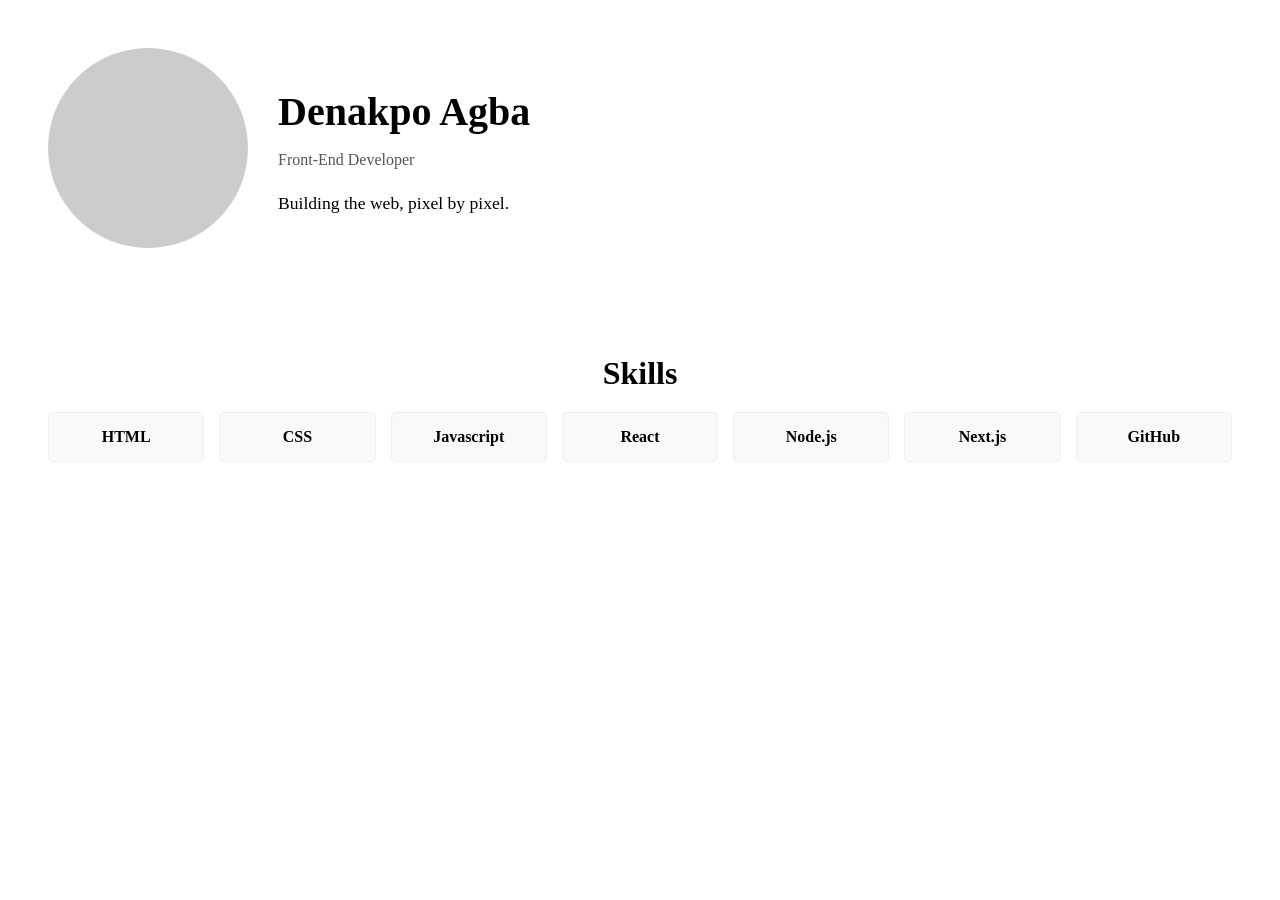
==== index.html @ 8b697f63 "heading and skills section" ====
<!DOCTYPE html>
<html lang="en">
	<head>
		<meta charset="UTF-8" />
		<meta name="viewport" content="width=device-width, initial-scale=1.0" />
		<link rel="stylesheet" href="style.css" />
		<title>Portfolio</title>
	</head>
	<body>
		<header class="hero">
			<div class="hero-image"></div>
			<div class="hero-content">
				<h1>Denakpo Agba</h1>
				<p class="hero-title">Front-End Developer</p>
				<p class="hero-introduction">Building the web, pixel by pixel.</p>
			</div>
		</header>
		<!-- Skills Section -->
		<section class="skills">
			<h2>Skills</h2>
			<div class="skills-list">
				<div class="skill-item">HTML</div>
				<div class="skill-item">CSS</div>
				<div class="skill-item">Javascript</div>
				<div class="skill-item">React</div>
				<div class="skill-item">Node.js</div>
				<div class="skill-item">Next.js</div>
				<div class="skill-item">GitHub</div>
			</div>
		</section>
	</body>
</html>
---- style.css ----
.hero {
	display: flex;
	align-items: center;
	padding: 40px;
}

.hero-image {
	width: 200px;
	height: 200px;
	background-color: #ccc;
	border-radius: 50%;
	margin-right: 30px;
}

.hero-content h1 {
	font-size: 2.5em;
	margin-bottom: 10px;
}

.hero-content .hero-title {
	color: #555;
	margin-bottom: 20px;
}

.hero-content .hero-introduction {
	font-size: 1.1em;
	line-height: 1.6;
}

.skills {
	padding: 40px;
	text-align: center;
}

.skills h2 {
	font-size: 2em;
	margin-bottom: 20px;
}

.skills-list {
	display: grid;
	grid-template-columns: repeat(auto-fit, minmax(100px, 1fr));
	gap: 15px;
	margin-top: 20px;
}

.skill-item {
	background-color: #f9f9f9;
	border: 1px solid #eee;
	padding: 15px;
	border-radius: 5px;
	font-weight: bold;
}
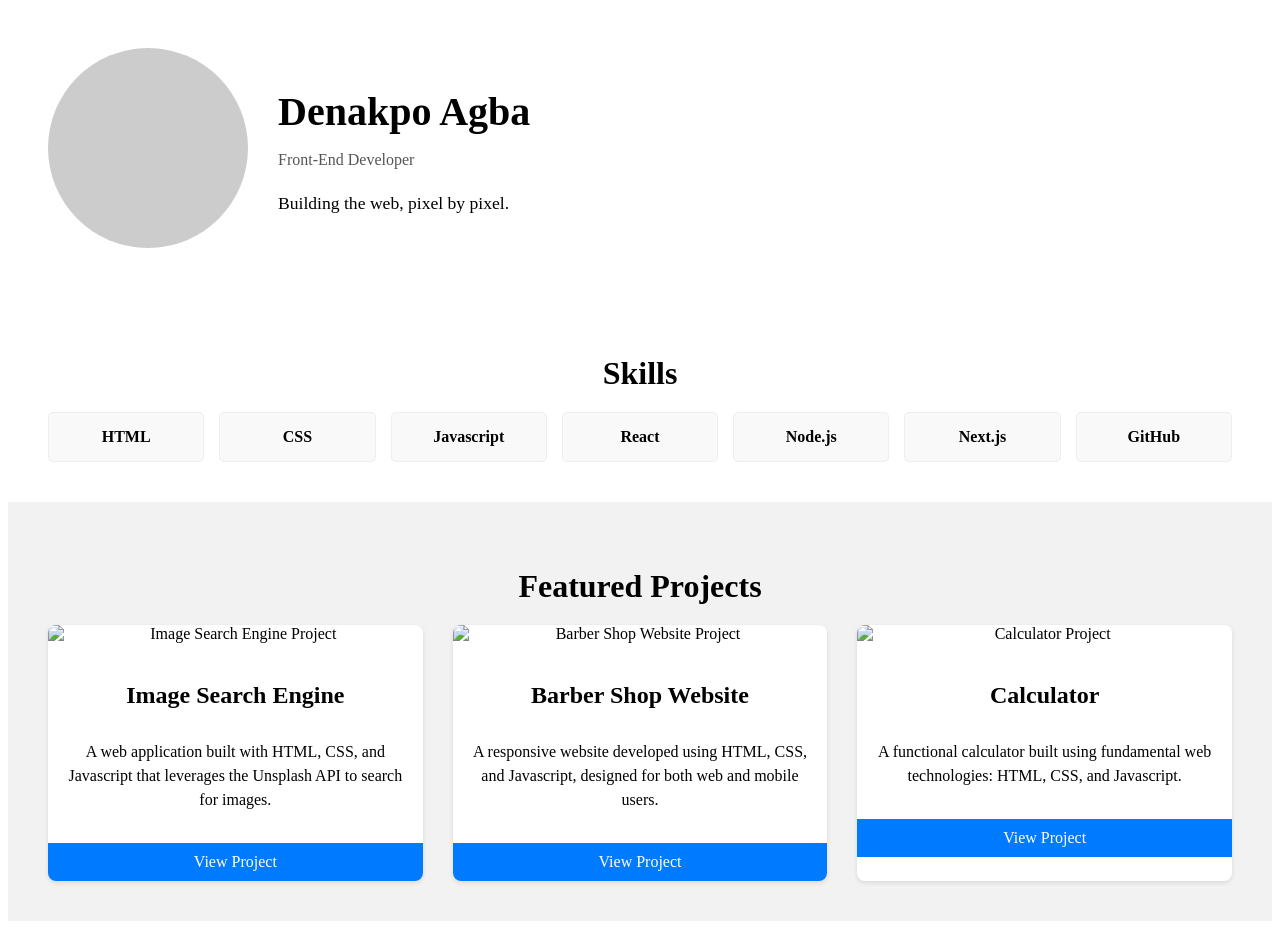
==== commit dc9fb0d9: "Projects section" ====
--- a/index.html
+++ b/index.html
@@ -28,5 +28,38 @@
 				<div class="skill-item">GitHub</div>
 			</div>
 		</section>
+		<!-- Featured Projects Section -->
+		<section class="featured-projects">
+			<h2>Featured Projects</h2>
+			<div class="projects-list">
+				<div class="project-card">
+					<img src="placeholder-image.jpg" alt="Image Search Engine Project" />
+					<h3>Image Search Engine</h3>
+					<p>
+						A web application built with HTML, CSS, and Javascript that
+						leverages the Unsplash API to search for images.
+					</p>
+					<a href="project-image-search.html">View Project</a>
+				</div>
+				<div class="project-card">
+					<img src="placeholder-image.jpg" alt="Barber Shop Website Project" />
+					<h3>Barber Shop Website</h3>
+					<p>
+						A responsive website developed using HTML, CSS, and Javascript,
+						designed for both web and mobile users.
+					</p>
+					<a href="project-barber-shop.html">View Project</a>
+				</div>
+				<div class="project-card">
+					<img src="placeholder-image.jpg" alt="Calculator Project" />
+					<h3>Calculator</h3>
+					<p>
+						A functional calculator built using fundamental web technologies:
+						HTML, CSS, and Javascript.
+					</p>
+					<a href="project-calculator.html">View Project</a>
+				</div>
+			</div>
+		</section>
 	</body>
 </html>
--- a/style.css
+++ b/style.css
@@ -1,3 +1,4 @@
+/* HERO SECTION */
 .hero {
 	display: flex;
 	align-items: center;
@@ -27,6 +28,7 @@
 	line-height: 1.6;
 }
 
+/* SKILLS SECTION */
 .skills {
 	padding: 40px;
 	text-align: center;
@@ -51,3 +53,62 @@
 	border-radius: 5px;
 	font-weight: bold;
 }
+
+/* PROJECTS SECTION */
+.featured-projects {
+	padding: 40px;
+	text-align: center;
+	background-color: #f2f2f2;
+}
+
+.featured-projects h2 {
+	font-size: 2em;
+	margin-bottom: 20px;
+}
+
+.projects-list {
+	display: grid;
+	grid-template-columns: repeat(auto-fit, minmax(300px, 1fr));
+	gap: 30px;
+	margin-top: 20px;
+}
+
+.project-card {
+	background-color: #fff;
+	border-radius: 8px;
+	box-shadow: 0 2px 5px rgba(0, 0, 0, 0.1);
+	overflow: hidden;
+}
+
+.project-card img {
+	width: 100%;
+	display: block;
+	height: auto;
+}
+
+.project-card h3 {
+	padding: 15px;
+	margin-bottom: 5px;
+	font-size: 1.5em;
+	text-align: center;
+}
+
+.project-card p {
+	padding: 0 15px 15px;
+	line-height: 1.5;
+	text-align: center;
+}
+
+.project-card a {
+	display: block;
+	background-color: #007bff;
+	color: white;
+	text-align: center;
+	padding: 10px 15px;
+	text-decoration: none;
+	transition: background-color 0.3s ease;
+}
+
+.project-card a:hover {
+	background-color: #0056b3;
+}
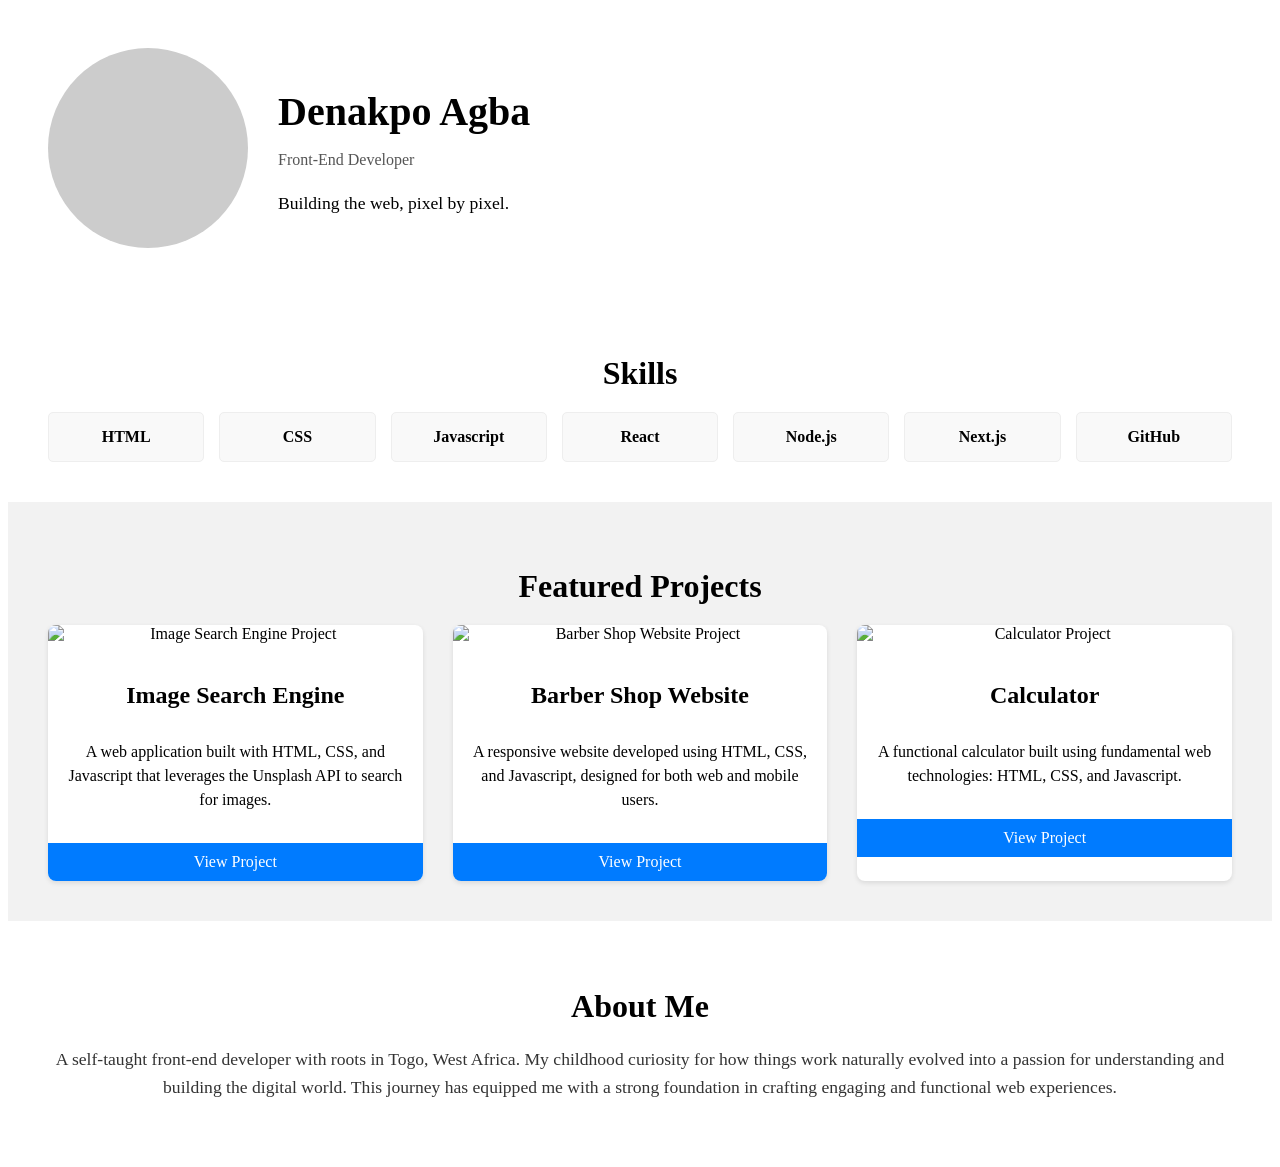
==== commit d77a15cc: "About me section" ====
--- a/index.html
+++ b/index.html
@@ -61,5 +61,16 @@
 				</div>
 			</div>
 		</section>
+		<!-- About me -->
+		<section class="about-me-brief">
+			<h2>About Me</h2>
+			<p>
+				A self-taught front-end developer with roots in Togo, West Africa. My
+				childhood curiosity for how things work naturally evolved into a passion
+				for understanding and building the digital world. This journey has
+				equipped me with a strong foundation in crafting engaging and functional
+				web experiences.
+			</p>
+		</section>
 	</body>
 </html>
--- a/style.css
+++ b/style.css
@@ -112,3 +112,20 @@
 .project-card a:hover {
 	background-color: #0056b3;
 }
+
+/* ABOUT ME SECTION */
+.about-me-brief {
+	padding: 40px;
+	text-align: center;
+}
+
+.about-me-brief h2 {
+	font-size: 2em;
+	margin-bottom: 20px;
+}
+
+.about-me-brief p {
+	line-height: 1.6;
+	font-size: 1.1em;
+	color: #333;
+}
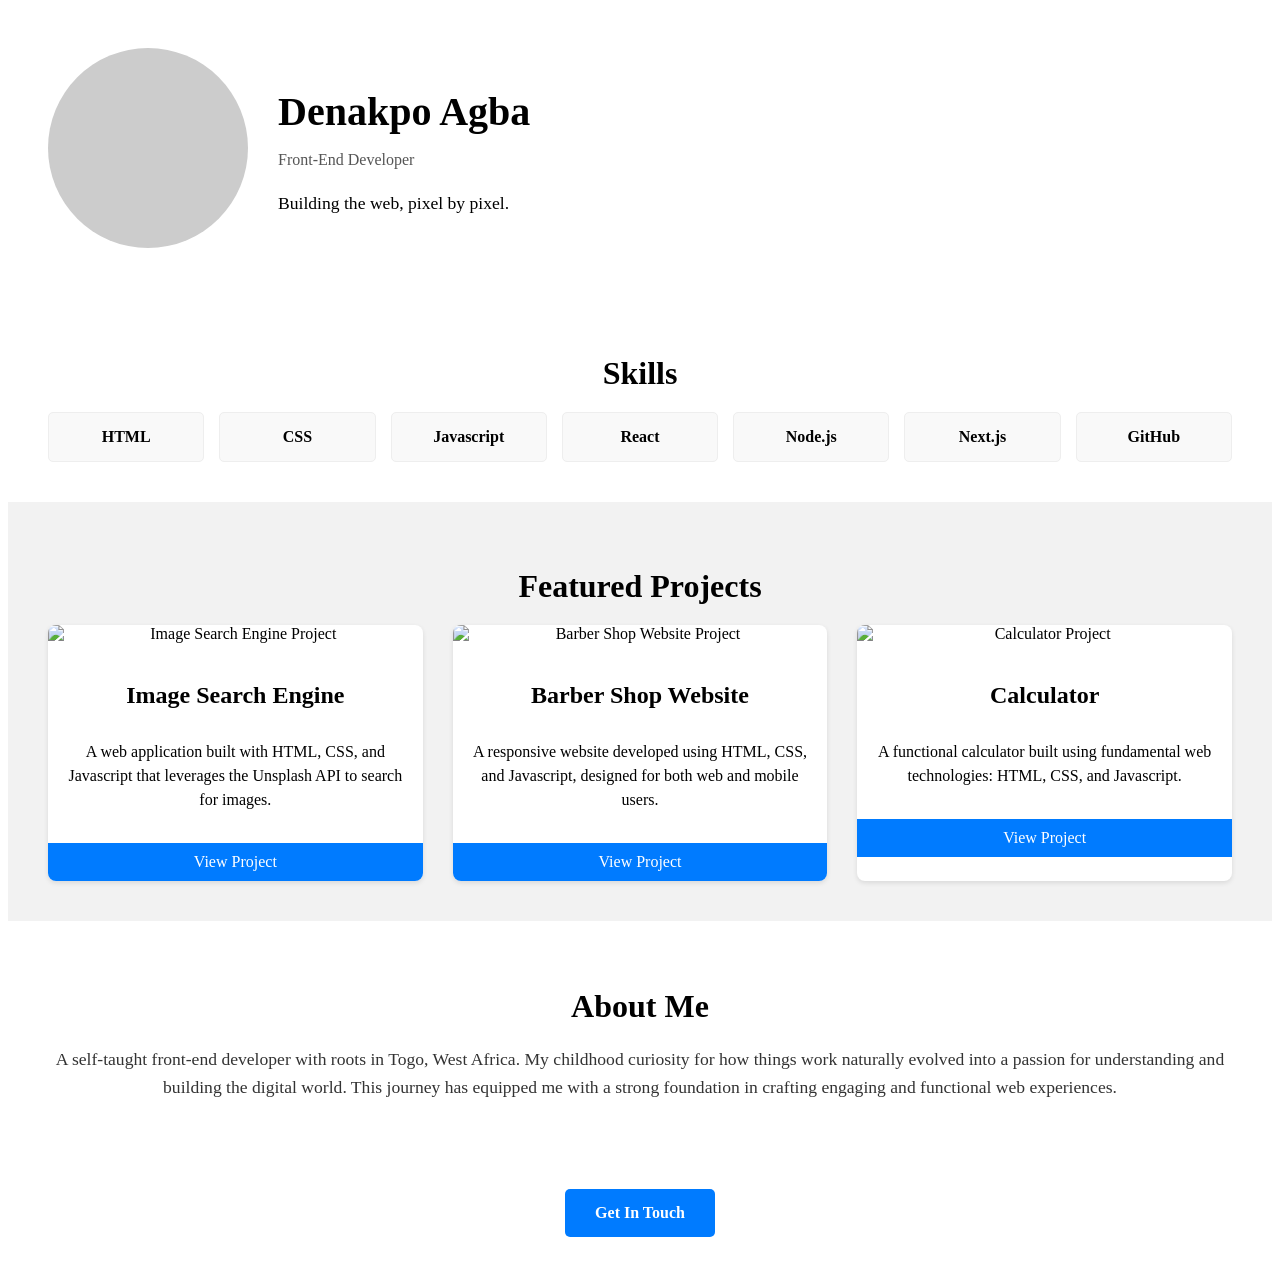
==== commit 9fcad202: "call to action section" ====
--- a/index.html
+++ b/index.html
@@ -72,5 +72,9 @@
 				web experiences.
 			</p>
 		</section>
+		<!-- Get in touch -->
+		<div class="call-to-action">
+			<a href="contact.html" class="button">Get In Touch</a>
+		</div>
 	</body>
 </html>
--- a/style.css
+++ b/style.css
@@ -129,3 +129,24 @@
 	font-size: 1.1em;
 	color: #333;
 }
+
+/* GET IN TOUCH */
+.call-to-action {
+	text-align: center;
+	padding: 30px 0;
+}
+
+.button {
+	display: inline-block;
+	background-color: #007bff;
+	color: white;
+	padding: 15px 30px;
+	text-decoration: none;
+	border-radius: 5px;
+	font-weight: bold;
+	transition: background-color 0.3s ease;
+}
+
+.button:hover {
+	background-color: #0056b3;
+}
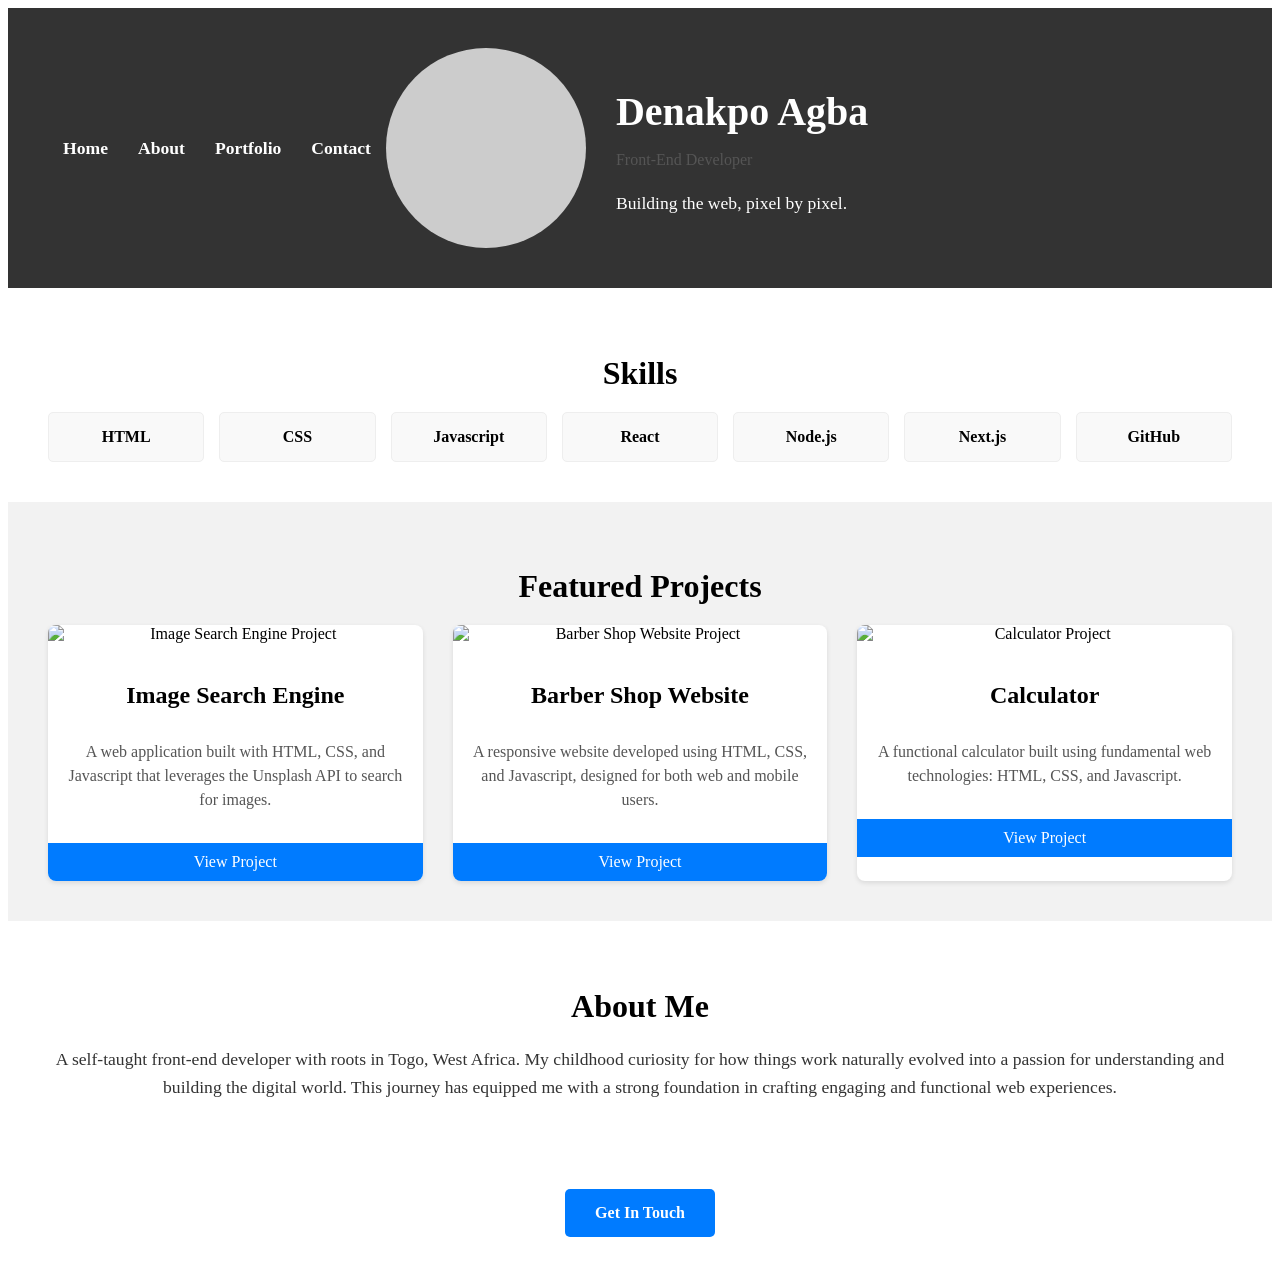
==== commit 996300ef: "contact page and code refactor" ====
--- a/index.html
+++ b/index.html
@@ -8,6 +8,19 @@
 	</head>
 	<body>
 		<header class="hero">
+			<nav>
+				<div class="hamburger">
+					<div></div>
+					<div></div>
+					<div></div>
+				</div>
+				<ul>
+					<li><a href="index.html">Home</a></li>
+					<li><a href="about.html">About</a></li>
+					<li><a href="portfolio.html">Portfolio</a></li>
+					<li><a href="contact.html">Contact</a></li>
+				</ul>
+			</nav>
 			<div class="hero-image"></div>
 			<div class="hero-content">
 				<h1>Denakpo Agba</h1>
@@ -76,5 +89,15 @@
 		<div class="call-to-action">
 			<a href="contact.html" class="button">Get In Touch</a>
 		</div>
+		<script>
+			const navLinks = document.querySelectorAll('nav a');
+			const currentPage = window.location.pathname;
+
+			navLinks.forEach((link) => {
+				if (link.getAttribute('href') === currentPage) {
+					link.classList.add('current-page');
+				}
+			});
+		</script>
 	</body>
 </html>
--- a/style.css
+++ b/style.css
@@ -1,3 +1,39 @@
+/* Styles for the header and navigation */
+header {
+	background-color: #333; /* Dark background for the header */
+	color: white;
+	padding: 15px 20px;
+}
+
+nav ul {
+	list-style: none;
+	padding: 0;
+	margin: 0;
+	display: flex;
+	justify-content: center; /* Center the navigation links */
+}
+
+nav ul li {
+	margin: 0 15px;
+}
+
+nav ul li a {
+	color: white;
+	text-decoration: none;
+	font-weight: bold;
+	font-size: 1.1em;
+	transition: color 0.3s ease;
+}
+
+nav ul li a:hover {
+	color: #007bff; /* Highlight color on hover */
+}
+
+nav ul li a.current-page {
+	color: #00ffaa; /* A distinct color for the current page */
+	text-decoration: underline;
+}
+
 /* HERO SECTION */
 .hero {
 	display: flex;
@@ -150,3 +186,236 @@
 .button:hover {
 	background-color: #0056b3;
 }
+
+/* Styles for the about page */
+.about-page {
+	padding: 40px;
+}
+
+.about-page h2 {
+	font-size: 2em;
+	margin-bottom: 20px;
+	text-align: center;
+}
+
+.about-page section {
+	margin-bottom: 30px;
+	padding: 20px;
+	background-color: #f9f9f9;
+	border-radius: 8px;
+	box-shadow: 0 2px 5px rgba(0, 0, 0, 0.05);
+}
+
+.about-page p {
+	line-height: 1.7;
+	font-size: 1.1em;
+	color: #333;
+}
+
+/* Styles for the portfolio page */
+.portfolio-page {
+	padding: 40px;
+}
+
+.portfolio-page h2 {
+	font-size: 2em;
+	margin-bottom: 20px;
+	text-align: center;
+}
+
+.projects-grid {
+	display: grid;
+	grid-template-columns: repeat(
+		auto-fit,
+		minmax(300px, 1fr)
+	); /* Responsive grid for project cards */
+	gap: 30px;
+	margin-top: 20px;
+}
+
+.project-card {
+	background-color: #fff;
+	border-radius: 8px;
+	box-shadow: 0 2px 5px rgba(0, 0, 0, 0.1);
+	overflow: hidden;
+}
+
+.project-card img {
+	width: 100%;
+	display: block;
+	height: auto;
+}
+
+.project-card h3 {
+	padding: 15px;
+	margin-bottom: 5px;
+	font-size: 1.5em;
+	text-align: center;
+}
+
+.project-card p {
+	padding: 0 15px 15px;
+	line-height: 1.5;
+	text-align: center;
+	color: #555; /* Slightly softer color for the description */
+}
+
+.project-card a {
+	display: block;
+	background-color: #007bff;
+	color: white;
+	text-align: center;
+	padding: 10px 15px;
+	text-decoration: none;
+	transition: background-color 0.3s ease;
+}
+
+.project-card a:hover {
+	background-color: #0056b3;
+}
+
+/* Styles for the contact page */
+.contact-page {
+	padding: 40px;
+	display: grid;
+	grid-template-columns: repeat(auto-fit, minmax(300px, 1fr));
+	gap: 40px;
+}
+
+.contact-form,
+.contact-info {
+	padding: 30px;
+	background-color: #f9f9f9;
+	border-radius: 8px;
+	box-shadow: 0 2px 5px rgba(0, 0, 0, 0.05);
+}
+
+.contact-form h2,
+.contact-info h2 {
+	font-size: 2em;
+	margin-bottom: 20px;
+	text-align: center;
+}
+
+.form-group {
+	margin-bottom: 20px;
+}
+
+.form-group label {
+	display: block;
+	margin-bottom: 5px;
+	font-weight: bold;
+	color: #333;
+}
+
+.form-group input[type='text'],
+.form-group input[type='email'],
+.form-group textarea {
+	width: 100%;
+	padding: 10px;
+	border: 1px solid #ccc;
+	border-radius: 5px;
+	font-size: 1em;
+}
+
+.form-group textarea {
+	resize: vertical;
+}
+
+.contact-form button[type='submit'] {
+	background-color: #007bff;
+	color: white;
+	padding: 15px 30px;
+	border: none;
+	border-radius: 5px;
+	font-size: 1em;
+	cursor: pointer;
+	transition: background-color 0.3s ease;
+}
+
+.contact-form button[type='submit']:hover {
+	background-color: #0056b3;
+}
+
+.contact-info p {
+	line-height: 1.6;
+	margin-bottom: 20px;
+	color: #555;
+	text-align: center;
+}
+
+.social-links {
+	list-style: none;
+	padding: 0;
+	margin: 0;
+	display: flex;
+	justify-content: center;
+	gap: 20px;
+}
+
+.social-links li a {
+	color: #007bff;
+	font-size: 1.5em;
+	text-decoration: none;
+	transition: color 0.3s ease;
+}
+
+.social-links li a:hover {
+	color: #0056b3;
+}
+
+/* ... Responsive design Mobile ... */
+
+.hamburger {
+	display: none; /* Initially hide the hamburger */
+	cursor: pointer;
+	padding: 10px;
+}
+
+.hamburger div {
+	width: 30px;
+	height: 3px;
+	background-color: white;
+	margin: 5px 0;
+	transition: all 0.3s ease;
+}
+
+/* Media query for smaller screens (e.g., max-width: 768px) */
+@media (max-width: 768px) {
+	nav ul {
+		display: none; /* Hide the main navigation on smaller screens */
+		flex-direction: column;
+		background-color: #333;
+		position: absolute;
+		top: 60px; /* Adjust based on header height */
+		left: 0;
+		width: 100%;
+		text-align: center;
+		z-index: 10; /* Ensure it's above other content */
+	}
+
+	nav ul.active {
+		display: flex; /* Show the navigation when the 'active' class is present */
+	}
+
+	nav ul li {
+		margin: 15px 0;
+	}
+
+	.hamburger {
+		display: block; /* Show the hamburger menu on smaller screens */
+	}
+
+	/* Optional: Animate the hamburger icon when the menu is open */
+	.hamburger.open div:nth-child(1) {
+		transform: rotate(45deg) translate(5px, 5px);
+	}
+
+	.hamburger.open div:nth-child(2) {
+		opacity: 0;
+	}
+
+	.hamburger.open div:nth-child(3) {
+		transform: rotate(-45deg) translate(5px, -5px);
+	}
+}
